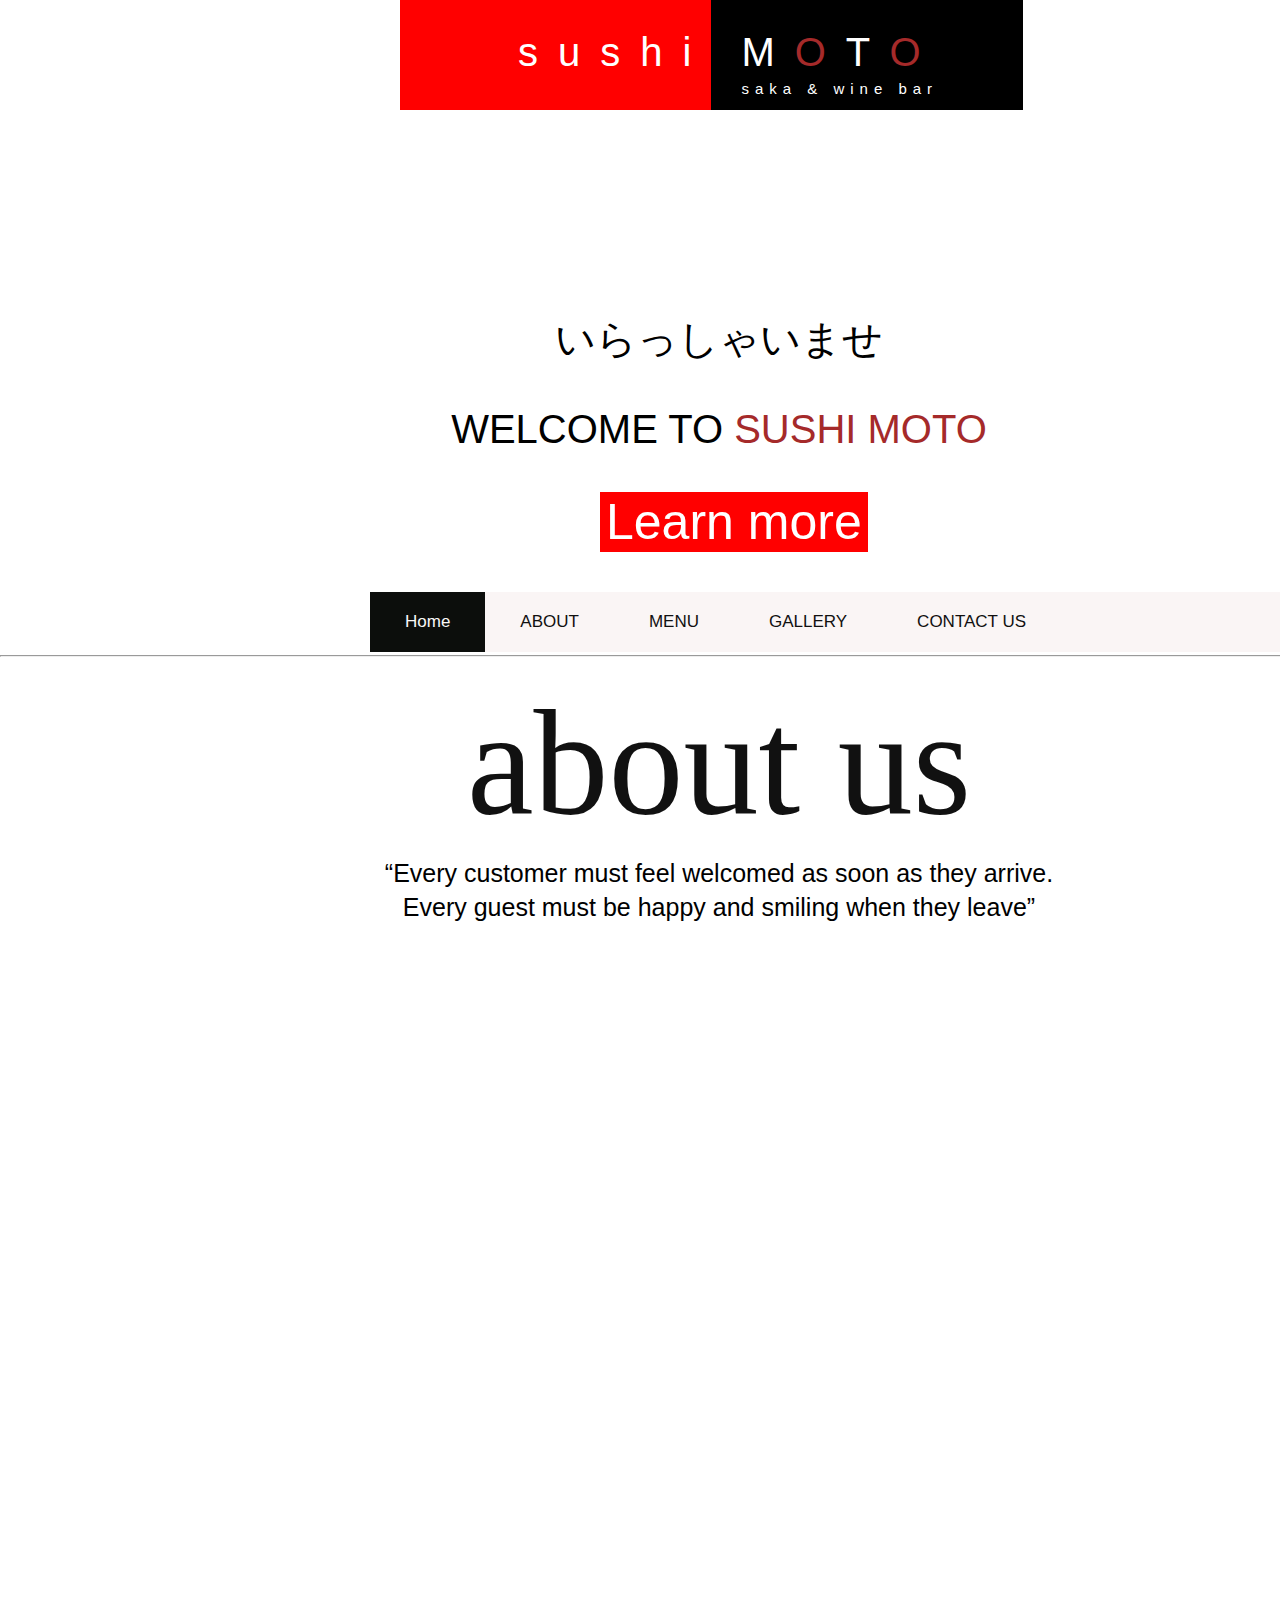
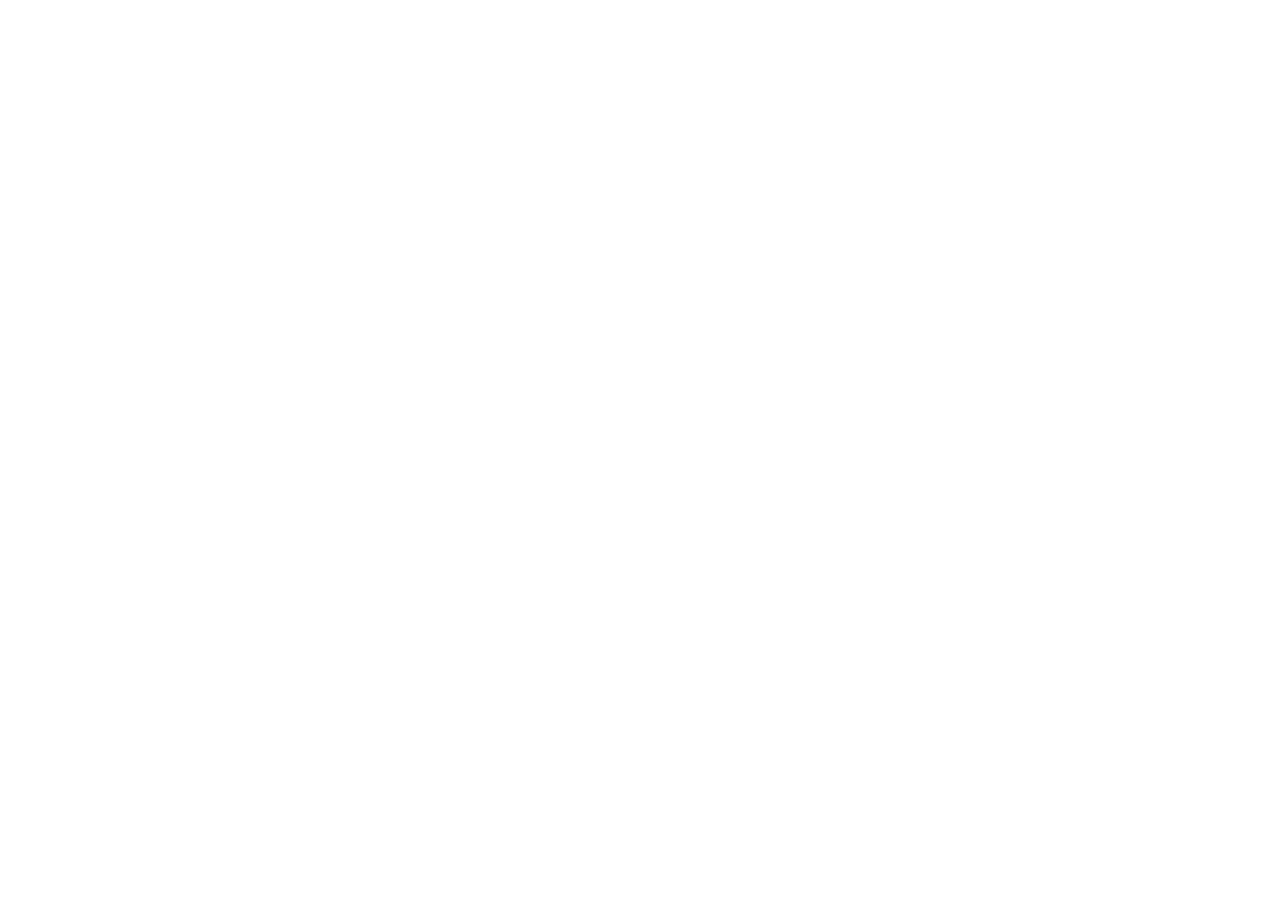
==== index.html @ 44d614f4 "Add files via upload" ====
<!DOCTYPE html>
<html>
<head>
    <meta charset="utf-8" />
    <meta http-equiv="X-UA-Compatible" content="IE=edge">
    <title>home</title>
    <meta name="viewport" content="width=device-width, initial-scale=1">
    <link rel="stylesheet" type="text/css" media="screen" href="css/index.css" />
    
</head>
<body class="body-sation">
    <div class="page-sation page-margin">
        <!--title sation --> 
        <div id= "title-sation">  
            <div class="grid-container">
                <div class="grid-item item1 red-color">
                    <p class="big-title"  >sushi</p>
                </div>
                <div class="grid-item item2 black-color">
                    <p class="big-title word-margin-left">M<span>O</span>T<span>O</span></p>

                </div>
                <div class="red-color item3"></div>  
                <div class="grid-item item2 black-color">
                    <p class="small-title word-margin-left">saka & wine bar</p>
                </div>
                

            </div>
            <div>
                <p class="sketch-word">lrasshaimase!</p>
                <p class="jp-word">いらっしゃいませ</p>
                <p class="jp-word">WELCOME TO <span>SUSHI MOTO</span></p>
                <button type="button" id="title-btn">Learn more</button>
            </div>
            
        <!--title sation end-->
        <!--nav bar sation-->
            <div class="background-white">
                <div class="navbar-collapse-center">
                    <ul class="navbar-center nav-home navbar-title" id="home-navbar-position" >
                        <li><a class="active" href="home.html"class="nav-home">Home</a></li>
                        <li><a href="about.html">ABOUT</a></li>
                        <li><a href="menu.html">MENU</a></li>
                        <li><a href="gallery.html">GALLERY</a></li>
                        <li><a href="contact.html">CONTACT US</a></li>
                    </ul>
                    <hr>
                </div>
            <!--nav bar end-->
            <!--about setion-->
                <div>
                    <p class=" sketch-word " id="about-us-word">about us</p>
                    <p class="about-us-sation-smallword"id="about-us-word-margin-bottom">“Every customer must feel welcomed as soon as they arrive.</p>

                    <p class="about-us-sation-smallword" >Every guest must be happy and smiling when they leave”</p>
                </div>
            <!--about setion end-->
            </div>
        </div>

            <!--RESERVATION-->
            <!--RESERVATION end-->
            <!--team-->
            <!--team-->
            <!-- people tell about us-->
            <!--people tell about us end-->
            <!-- chefrecommends-->
            <!-- chef recommends end-->
            <!--  signature dishes-->
            <!-- signature dishes end-->
            <!-- floor -->
            <!-- floor end-->   
    </div>
    
</body>
</html>
---- css/index.css ----
.body-sation
{
    font-family: Arial, Helvetica, sans-serif;
    font-size: 14px;
    background-color:white;
    margin: 0px;
    padding: 0px;
    
}

.page-margin
{
    margin-left: auto;
    margin-right: auto;
}
.page-sation
{
    width:1438px;
    height: 2500px;
    

}
/* home page start */
.grid-container
{
  display: grid;
  grid-template-columns: 30% 30% ;
  grid-template-rows: 80px 30px;
  padding-left: 0px;
  margin-left: 400px;
  text-align: center;



}
.grid-item {
    background-color: rgba(255, 255, 255, 0.8);
    font-size: 40px;
    text-align: center;
}
.item1
{
    text-align: right;
    
}
.big-title
{
    letter-spacing: 20px;
    margin-top: 30px;
}
span
{
    color: brown;
}
.item2
{
    text-align: left;
}

.word-margin-left
{
    margin-left: 30px;
}
.small-title
{
    font-size: 15px;
    margin-top: 0px;
    letter-spacing: 6px;
}

.red-color
{
    background-color: red;
    color: white;
}
.black-color
{
    background-color: black;
    color: white;
}
#title-sation
{
    background-image:url(../src/Sushi.jpg);
    background-size:cover;
    background-repeat:no-repeat;
    background-attachment: fixed;
    background-position: center top;
    height: 1200px;
    
}
.sketch-word
{
    font-family: brush script MT ;
    font-size: 150px;
    color: white;
    text-align: center;
    margin-bottom: 10px;
    margin-top: 20px;
}
.jp-word
{
    text-align: center;
    font-size: 40px;
    margin-top: 10px;
}
#title-btn
{
    font-size: 50px;
    margin-left: 600px;
    background-color:red;
    color: white;
    border: red;
    margin-bottom: 40px;
    
}
#title-btn:hover
{
    background-color: white;
    color: black;
}
.background-white
{
    background-color: white;
}
.navbar-title {
    list-style-type: none;
    margin: 0;
    padding: 0;
    overflow: hidden;
    background-color: rgb(250, 245, 245);
    top: 0;
    font-size: 17px;
    position: sticky;
    width: 100%;   
}
.nav-home
{
    margin-left: 370px;
}

li {
    float: left;
}

li a {
    display: block;
    color: rgb(17, 16, 16);
    text-align: center;
    padding: 20px 35px;
    text-decoration: none;
    
}

li a:hover:not(.active) {
    background-color: #111;
    color: aliceblue;
}

.active {
    background-color: rgb(12, 14, 12);
    color: rgb(250, 248, 248);
}
.navbar-center {
    display: inline-block;
    float: none;
    text-align: center;
    
  }
  .clear{
      clear: both;
  }
  hr{
      margin-top: 0;
  }
  #about-us-word
  {
      color: #111;
  }
  .about-us-sation-smallword
  {
      text-align: center;
      font-size: 25px;
      margin-top: 5px;
  }
  #about-us-word-margin-bottom
  {
      margin-bottom: 0px;
  }
  /* home page end */
  /* about page start */
  .about-us-title
  {
    background-image:url(../src/room.jpeg);
    background-size:cover;
    background-repeat:no-repeat;
    background-position: center top;
    background-attachment: fixed;
    height: 400px;
    margin-top: 0;
    padding-top: 100px;
  }
  #about-us-smallword
  {
      color: aliceblue;
      margin-top: 0px;
  }
  #about-titleword
  {
      margin-bottom:0;
      margin-top: 0px; 
  }
  
  .grid
  {
    display: grid;
    grid-gap: 0px;
   
    padding: 5px;
    grid-template-columns: 20% 30% ; 
  }
  .about-grid-item {
    background-color: rgba(255, 255, 255, 0.8);
    text-align: left;
    padding-left: 250px;
  }
  .about-item1 {
    grid-column: 1 / span 2;
    grid-row: 1;
  }
  .about-item2 {
    grid-column: 3;
    grid-row: 1 / span 2;

  }
  .about-item3 {
    grid-column: 1 / span 2;
    grid-row: 2;
    font-size: 20px;
  }
  .about-sushiword
  {
      font-family: brush script MT;
      font-size: 50px;
  }
  #about-sushi-pic
  {
      width: 550px;
      padding-left: 50px;
      padding-top: 30px;
  }
  .cooker-pic
  {
    margin-left: 300px;
    margin-top: 40px;
    border-radius: 50%;
    border:5px solid #fff;
    width: 800px;
  }
  #about-meetword
  {
      text-align: center;
  }
  .about-meet-smallword
  {
      font-size: 15px;
      text-align: center;
  }
  #about-meet-smallword-2
  {
    font-size: 15px;
    text-align: center;
    color: gray;
  }
  #about-sushi3-pic
  {
      width: 500px;
      margin-left: 500px;
      margin-top: 20px;
  }
  .about-best-dishes-sation
  {
    background-image:url(../src/cook.jpeg);
    background-size:cover;
    background-repeat:no-repeat;
    background-position: center top;
    background-attachment: fixed;
    height: 600px;
    margin-top: 0;
    padding-top: 100px;
  }
  #about-best-sation-title
  {
    text-align: center;
    margin-top: 0px;
    color: white;
    font-size: 60px;
  }
  .best-grid
  {
    display: grid;
    grid-template-columns: auto auto auto auto ;
    grid-gap: 10px;
    
    padding: 10px;
  }
  .best-grid >div
  {
  
  text-align: center;
  padding: 20px 0;
  font-size: 30px;
  }
  .best-item5
  {
    grid-column: 1 / span 4;
    grid-row: 2;
  }
  .about-gallery-pic
  {
      width: 350px;
      
  }
  .about-gallery-pic-1
  {
      width: 300px;
      height: 240px;
      
  }
  .gallert-smallword
  {
      color: white;
  }
  #gallery-btu
  {
    font-size: 30px;
    margin-left: 70px;
    background-color:red;
    color: white;
    border: red;
  }
  #gallery-btu:hover
{
    background-color: white;
    color: black;
}
#about-tips-title
{
    text-align: center;
    font-size: 60px;
    margin-bottom: 20px;
    margin-top: 10px;
}
.tips-small-word
{
    text-align: center;
    margin-top: 0px;
}
.about-tips-sation
{
    background-image: url(../src/sushi7.jpg);
    background-size:cover;
    background-repeat:no-repeat;
    background-position: center top;
    background-attachment: fixed;
    height: 200px;
    margin-top: 0;
    padding-top: 30px;
    
}
.footer
{
    background-image: url(../src/bar.jpg);
    background-size:cover;
    background-repeat:no-repeat;
    background-attachment: fixed;
    background-position: center top;
    height: 300px;
}
.footer-grid
{
  display: grid;
  grid-template-columns: 20% 20% ;
  grid-template-rows: 45px 40px;
  padding-left: 0px;
  text-align: center;
  margin-top: 0px;
  margin-left: 600px;
  padding-top: 20px;
}
.footer-item
{
    background-color: rgba(255, 255, 255, 0.8);
    font-size: 15px;
    text-align: center;
}
.footer-item1
{
    text-align: right;
    
}
.footer-title
{
    letter-spacing: 10px;
    margin-top: 30px;
}
.footer-item2
{
    text-align: left;
}

.footer-word-margin-left
{
    margin-left: 10px;
}
.footer-small-title
{
    font-size: 12px;
    margin-top: 3px;
    margin-left: 10px;
   
}
.footer-red-color
{
    background-color: red;
    color: white;
}
.footer-black-color
{
    background-color: black;
    color: white;
}
.footer-link
{
    text-decoration: none;
    margin-left: 230px;
    color: white;
   
}
.footer-link:hover{
    text-decoration:underline;
}
.footer-bar{
    float: left;
}
.footer-contact
{
    color: #fff;
    text-align: center;
    margin-right: 200px;
}
.footer-location
{
    margin-top: 0px;
}
.footer-add
{
    margin-bottom: 0px;
}
i
{
    margin-left: 320px;
}
i:hover{
    width: 20px;
	height: 20px;
	line-height: 20px;
	background-color: #fff;
	border-radius: 20px;	
}
.policy-sation
{
    background-color: black;
    height: 40px;
    

}
.copy
{
    margin: 0;
    color: white;
    margin-left: 100px;
    
}
.copy-left
{
    float: left;

}
.policy
{
   
    color: red;
    margin-top: 0px;
    text-align: right;
    margin-right: 100px;
}
  /* about page end */
  /* menu page start */
  
  /* menu page end */
  /* gallery page start */
  /* gallery page end */
  /* contact page start */
  /* contact page end */
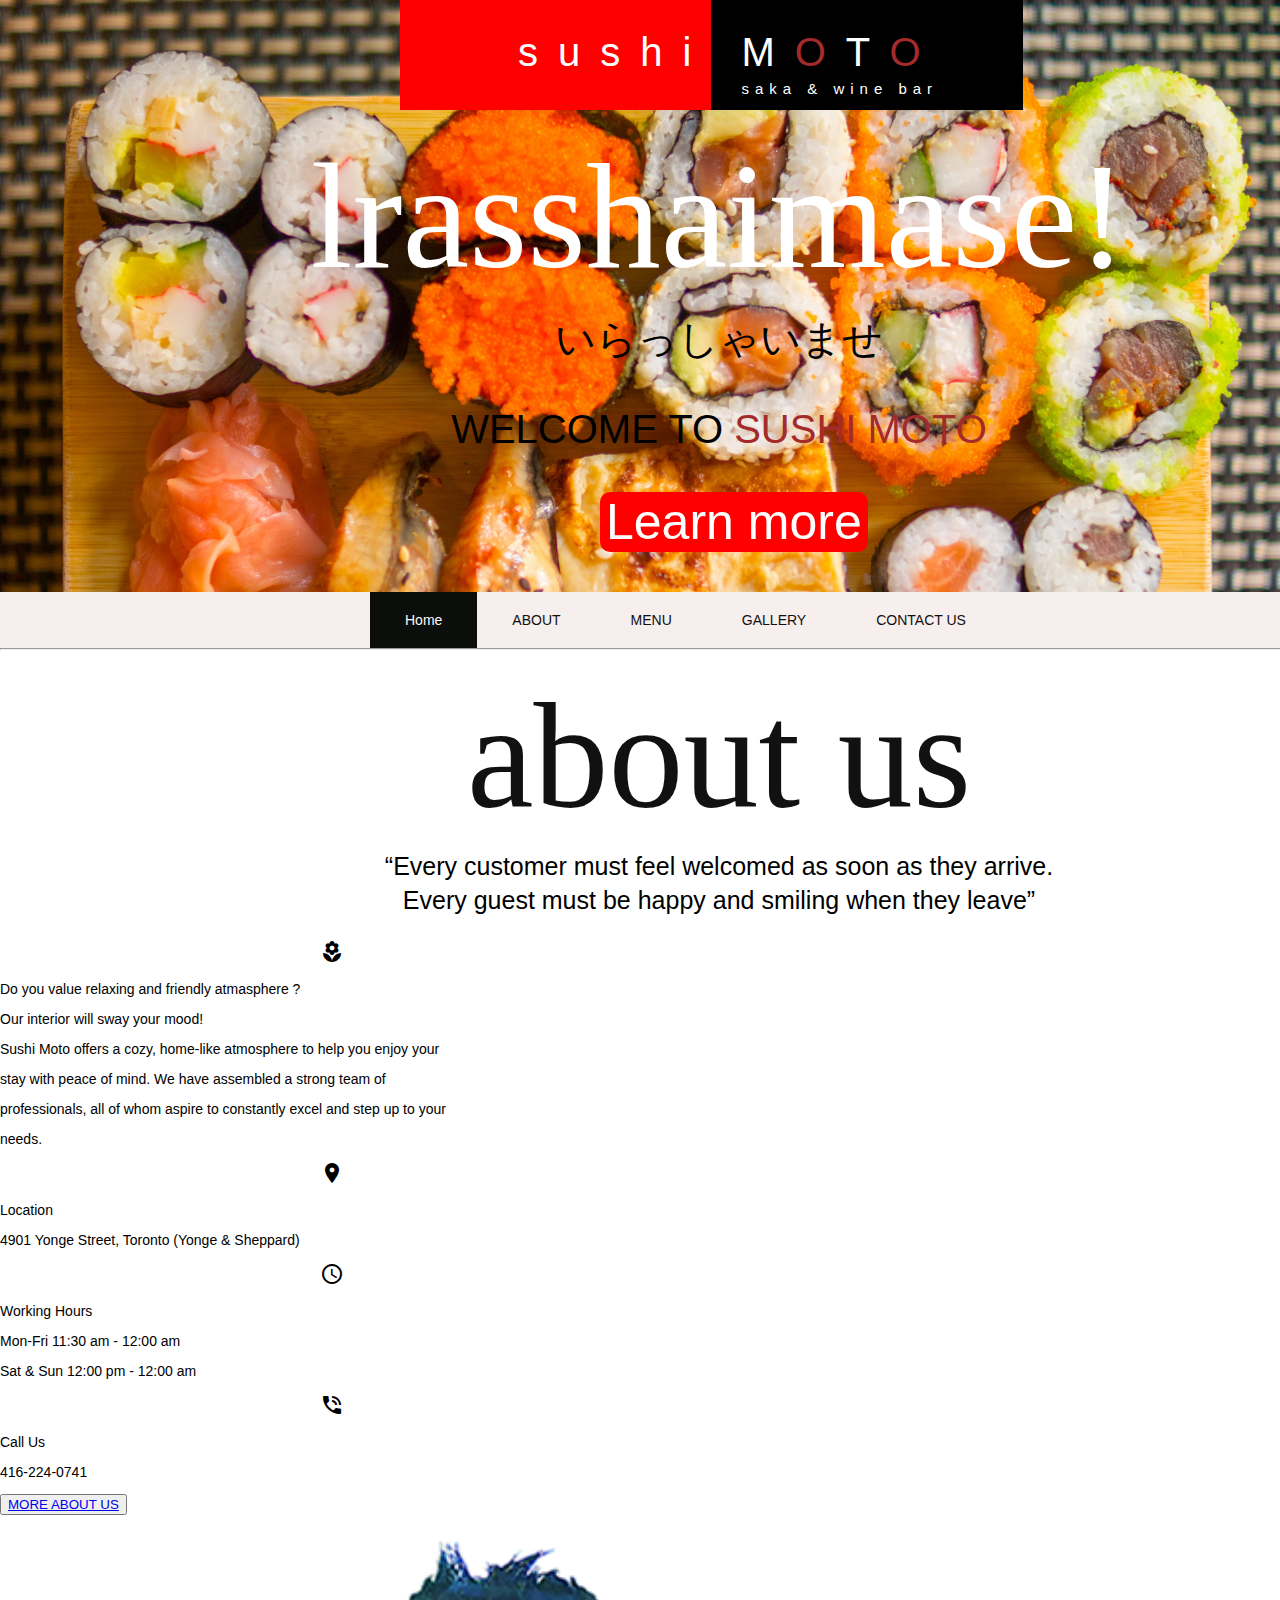
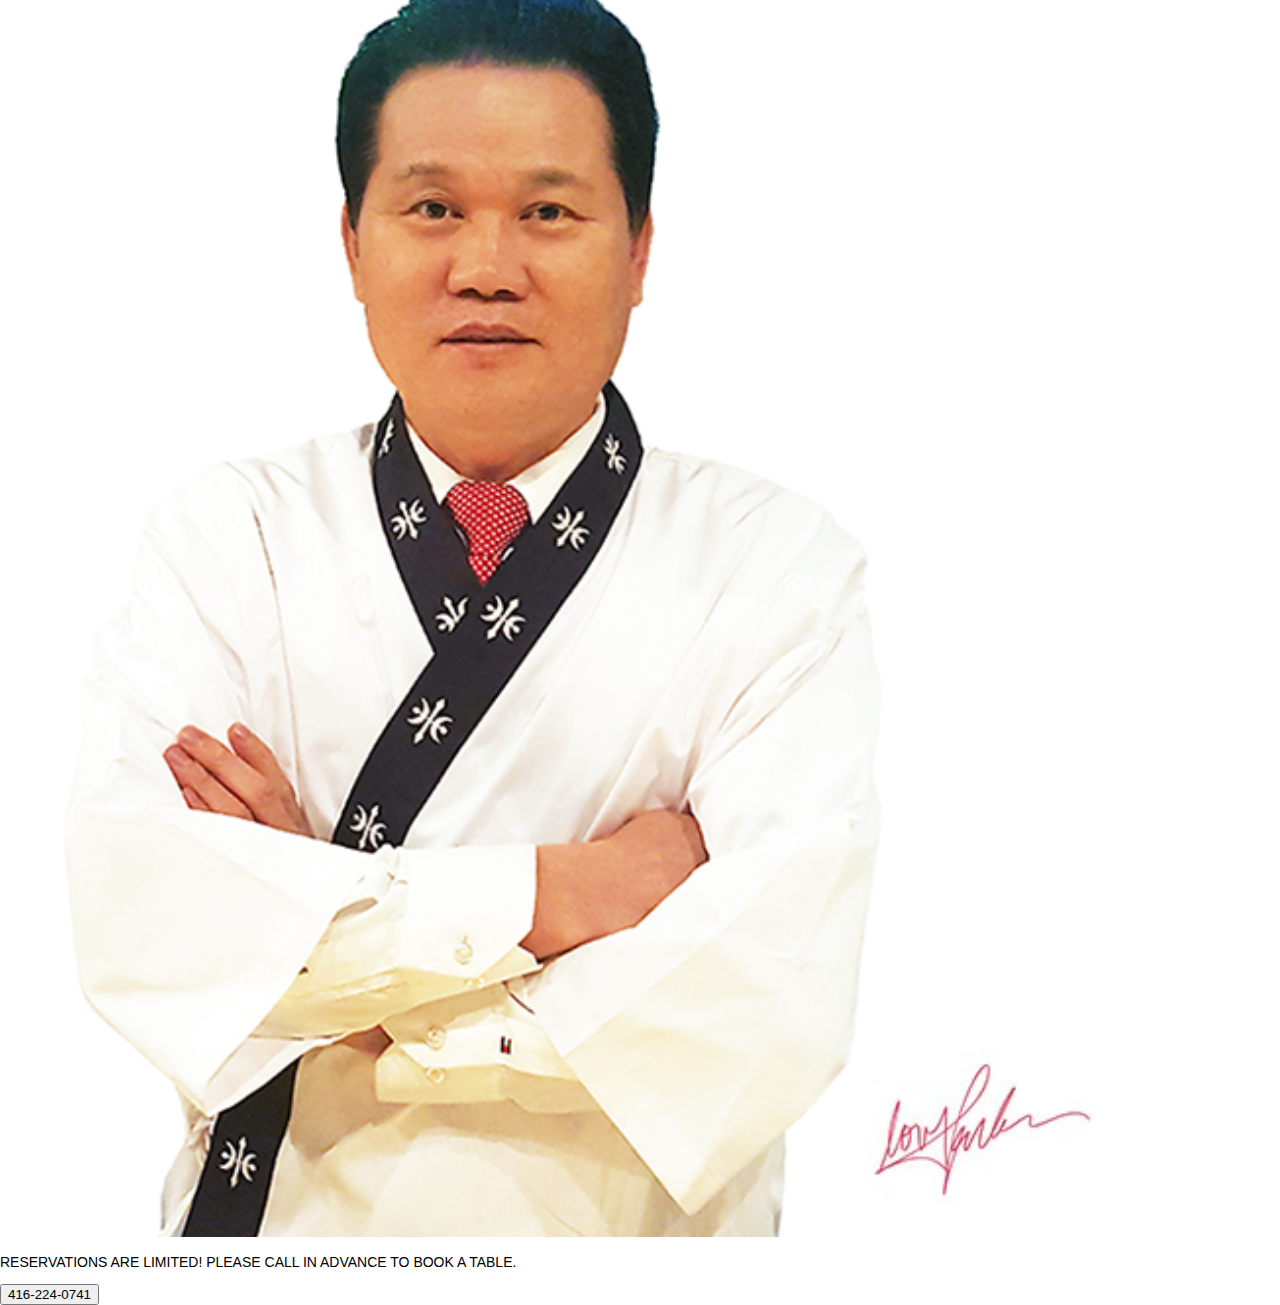
==== commit 457081fc: "Add files via upload" ====
--- a/index.html
+++ b/index.html
@@ -6,6 +6,7 @@
     <title>home</title>
     <meta name="viewport" content="width=device-width, initial-scale=1">
     <link rel="stylesheet" type="text/css" media="screen" href="css/index.css" />
+    <link rel="stylesheet" href="https://fonts.googleapis.com/icon?family=Material+Icons">
     
 </head>
 <body class="body-sation">
@@ -37,25 +38,54 @@
         <!--title sation end-->
         <!--nav bar sation-->
             <div class="background-white">
-                <div class="navbar-collapse-center">
-                    <ul class="navbar-center nav-home navbar-title" id="home-navbar-position" >
-                        <li><a class="active" href="home.html"class="nav-home">Home</a></li>
+                
+                    <ul class="home-navbar" >
+                        <li><a class="active" href="home.html">Home</a></li>
                         <li><a href="about.html">ABOUT</a></li>
                         <li><a href="menu.html">MENU</a></li>
                         <li><a href="gallery.html">GALLERY</a></li>
                         <li><a href="contact.html">CONTACT US</a></li>
                     </ul>
                     <hr>
-                </div>
+                
             <!--nav bar end-->
             <!--about setion-->
-                <div>
+                <div class="home-about-us-sation">
                     <p class=" sketch-word " id="about-us-word">about us</p>
                     <p class="about-us-sation-smallword"id="about-us-word-margin-bottom">“Every customer must feel welcomed as soon as they arrive.</p>
 
                     <p class="about-us-sation-smallword" >Every guest must be happy and smiling when they leave”</p>
                 </div>
-            <!--about setion end-->
+                <div class="home-openside">
+                        <i class="material-icons">
+                                local_florist
+                        </i>
+                        <p id="home-question-word">Do you value relaxing and friendly atmasphere ?</p>
+                        <p class="home-mid-word gray-word" >Our interior will sway your mood!</p>
+                        <p class="home-small-word">Sushi Moto offers a cozy, home-like atmosphere to help you enjoy your </p>
+                        <p class="home-small-word">stay with peace of mind. We have assembled a strong team of </p>
+                        <p class="home-small-word">professionals, all of whom aspire to constantly excel and step up to your </p>
+                        <p class="home-small-word">needs.</p>
+                        <i class="material-icons">place</i>
+                        <p class="home-mid-word">Location</p>
+                        <p class="home-small-word gray-word">4901 Yonge Street, Toronto (Yonge & Sheppard)</p>
+                        <i class="material-icons">access_time </i>
+                        <p class="home-mid-word">Working Hours</p>
+                        <p class="home-small-word gray-word">Mon-Fri  11:30 am - 12:00 am</p>
+                        <p class="home-small-word gray-word">Sat & Sun 12:00 pm - 12:00 am</p>
+                        <i class="material-icons">phone_in_talk</i>
+                        <p class="home-mid-word">Call Us</p>
+                        <p class="home-small-word gray-word ">416-224-0741</p>
+                        <button type="button" id="home-btn-2"><a href="about.html" id="home-link">MORE ABOUT US</a></button>            
+                </div>
+                <img src="src/chif.png" alt="img" id="home-chif-pic"> 
+            </div>
+            <!--about setion end--> 
+            <div class="home-red-background">
+                <div class="red-background-word">
+                    <p  id="home-red-word" >RESERVATIONS ARE LIMITED! PLEASE CALL IN ADVANCE TO BOOK A TABLE.</p>
+                    <button type="button" id="home-btn-3">416-224-0741</button>
+                </div>
             </div>
         </div>
 
--- a/css/index.css
+++ b/css/index.css
@@ -17,8 +17,11 @@
 {
     width:1438px;
     height: 2500px;
-    
-
+}
+.contact-page-sation
+{
+    width: 1438;
+    height: 2000px;
 }
 /* home page start */
 .grid-container
@@ -29,9 +32,6 @@
   padding-left: 0px;
   margin-left: 400px;
   text-align: center;
-
-
-
 }
 .grid-item {
     background-color: rgba(255, 255, 255, 0.8);
@@ -111,16 +111,29 @@
     color: white;
     border: red;
     margin-bottom: 40px;
+    border-radius: 10px;
     
 }
 #title-btn:hover
 {
     background-color: white;
     color: black;
+   
 }
 .background-white
 {
     background-color: white;
+}
+.home-navbar
+{
+    list-style-type: none;
+    padding-left: 370px;
+    overflow: hidden;
+    background-color: rgb(247, 238, 238);
+    position: -webkit-sticky; /* Safari */
+    position:sticky;
+    top: 0;
+    margin: 0; 
 }
 .navbar-title {
     list-style-type: none;
@@ -130,8 +143,9 @@
     background-color: rgb(250, 245, 245);
     top: 0;
     font-size: 17px;
-    position: sticky;
-    width: 100%;   
+    position: fixed;
+    width: 100%; 
+     
 }
 .nav-home
 {
@@ -300,7 +314,6 @@
     display: grid;
     grid-template-columns: auto auto auto auto ;
     grid-gap: 10px;
-    
     padding: 10px;
   }
   .best-grid >div
@@ -337,6 +350,7 @@
     background-color:red;
     color: white;
     border: red;
+   
   }
   #gallery-btu:hover
 {
@@ -496,10 +510,229 @@
 }
   /* about page end */
   /* menu page start */
-  
+  .menu-sation
+{
+    background-image: url(../src/jp.jpg);
+    background-size:cover;
+    background-repeat:no-repeat;
+    background-attachment: fixed;
+    background-position: center top;
+    height: 500px;
+}
+.menu-title
+{
+    font-family: brush script MT;
+    font-size: 60px;
+    color: rgb(10, 9, 9);
+    text-align: center;
+}
+.menu-grid-1 {
+    display: grid;
+    grid-template-columns: auto auto auto auto ;
+    grid-gap: 10px;
+
+    padding: 10px;
+    margin-right: 150px;
+    margin-left: 150px;
+  }
+  .menu-grid-1> div {
+    background-color: rgba(255, 255, 255, 0.8);
+    text-align:center;
+    padding: 5px 0;
+    font-size: 30px;
+  }
+  .menu-item1 {
+    grid-row: 1 / span 2;
+  }
+  .menu-item3 {
+    grid-column: 3/4;
+    grid-row: 1 / span 2;
+  }
+  .menu-item7 {
+   
+    grid-row: 3 /5;
+  }
+  .menu-item9{
+      grid-column: 3/4;
+      grid-row: 3 / 5;
+  }
+  .menu-item13{
+    grid-row: 5/7;
+  }
+  .menu-item15{
+    grid-column: 3/4;
+    grid-row: 5 /7;
+}
+.sushi-circular-pic
+{
+    width: 200px;
+    height: 120px;
+    border-radius:50%;
+    padding-bottom: 20px;
+    text-align: center;
+}
+.menu-big-word
+{
+    margin-top: 10px;
+    font-size: 20px;
+    text-align: left;
+}
+.menu-small-word
+{
+    font-size: 13px;
+    color: gray;
+    text-align: left;
+}
+.menu-price-number
+{
+    font-size: 20px;
+    color: red;
+    text-align: left;
+    font-weight:bold;
+}
+.menu-footer-word
+{
+    text-align: center;
+    font-size: 12px;
+    color: gray;
+    
+}
+.footer-word-setion
+{
+    margin-top: 80px;
+    margin-bottom: 50px;
+}
+#menu-btn-sation
+{
+    width: 350px;
+    height: 40px;
+    text-align: center;
+    margin-left:600px;
+    margin-top: 10px;
+    color:white;
+    background-color: red;
+    border-radius: 10px;  
+}
+#menu-btn-sation:hover{
+    background: #fff;
+    color: black;
+}
+
   /* menu page end */
   /* gallery page start */
+  .gallery-sation
+{
+    background-image: url(../src/uni.jpg);
+    background-size:cover;
+    background-repeat:no-repeat;
+    background-attachment: fixed;
+    background-position: center top;
+    height: 500px;
+}
+.gallery-pictur-sation
+{
+    margin-top: 100px;
+    margin-right: 100px;
+    margin-left: 100px;
+    margin-bottom: 10px;
+    background-image: url(../src/background.jpg)no-repeat;
+    background-size:cover;
+    background-size: 500px;
+    background-position: center top;
+}
+.gallery-grid-sation {
+    display: grid;
+    grid-template-columns: auto auto auto;
+    padding: 10px;
+    grid-gap: 10px;
+  }
+  .gallery-grid-sation >div
+  {
+
+  text-align: center;
+  padding: 20px 0;
+  font-size: 30px;
+  }
+  .gallery-item {
+    background-color: rgba(255, 255, 255, 0.1);
+   
+    font-size: 30px;
+    text-align: center;
+  }
+  .gallery-pic
+  {
+      width: 300px; 
+      height: 200px;
+  }
+  .gallery-footer-sation
+  {
+      margin-top: 10px;
+
+  }
+  
+  
   /* gallery page end */
   /* contact page start */
+.contactus-sation
+{
+    background-image: url(../src/sushiroom.jpg);
+    background-size:cover;
+    background-repeat:no-repeat;
+    background-attachment: fixed;
+    background-position: center top;
+    height: 600px;
+}
+#contact-bigword
+{
+    padding-top: 140px;
+}
+#contact-us-smallword
+{
+    font-size: 30px;
+    color: white;
+    text-align: center;
+}
+#contact-add-sation-bigword
+{
+    font-family: brush script MT ;
+    font-size: 50px;
+    color: black;
+    margin-left: 300px;
+    margin-top: 40px;
+    margin-bottom: 10px;
+}
+.contact-add-sation
+{
+    float: left;
+}
+.contact-add-smallword
+{
+    font-size: 20px;
+    text-align: center;
+    margin-left: 150px;
+    margin-top: 20px;
+    color: gray;
+}
+.contact-number
+{
+    text-align: center;
+    color: rgba(0.5, 0.5, 0.5,0.06);
+    font-size: 90px;
+    margin-left: 150px;
+    margin-top: 0px;
+    margin-bottom: 0px;
+}
+#contact-add-pic
+{
+    width: 600px;
+    margin-left: 230px;
+    margin-top: 100px;
+}
+#map {
+    height: 18%;
+    width: 100%;
+    margin-top: 40px;
+  }
+
   /* contact page end */
   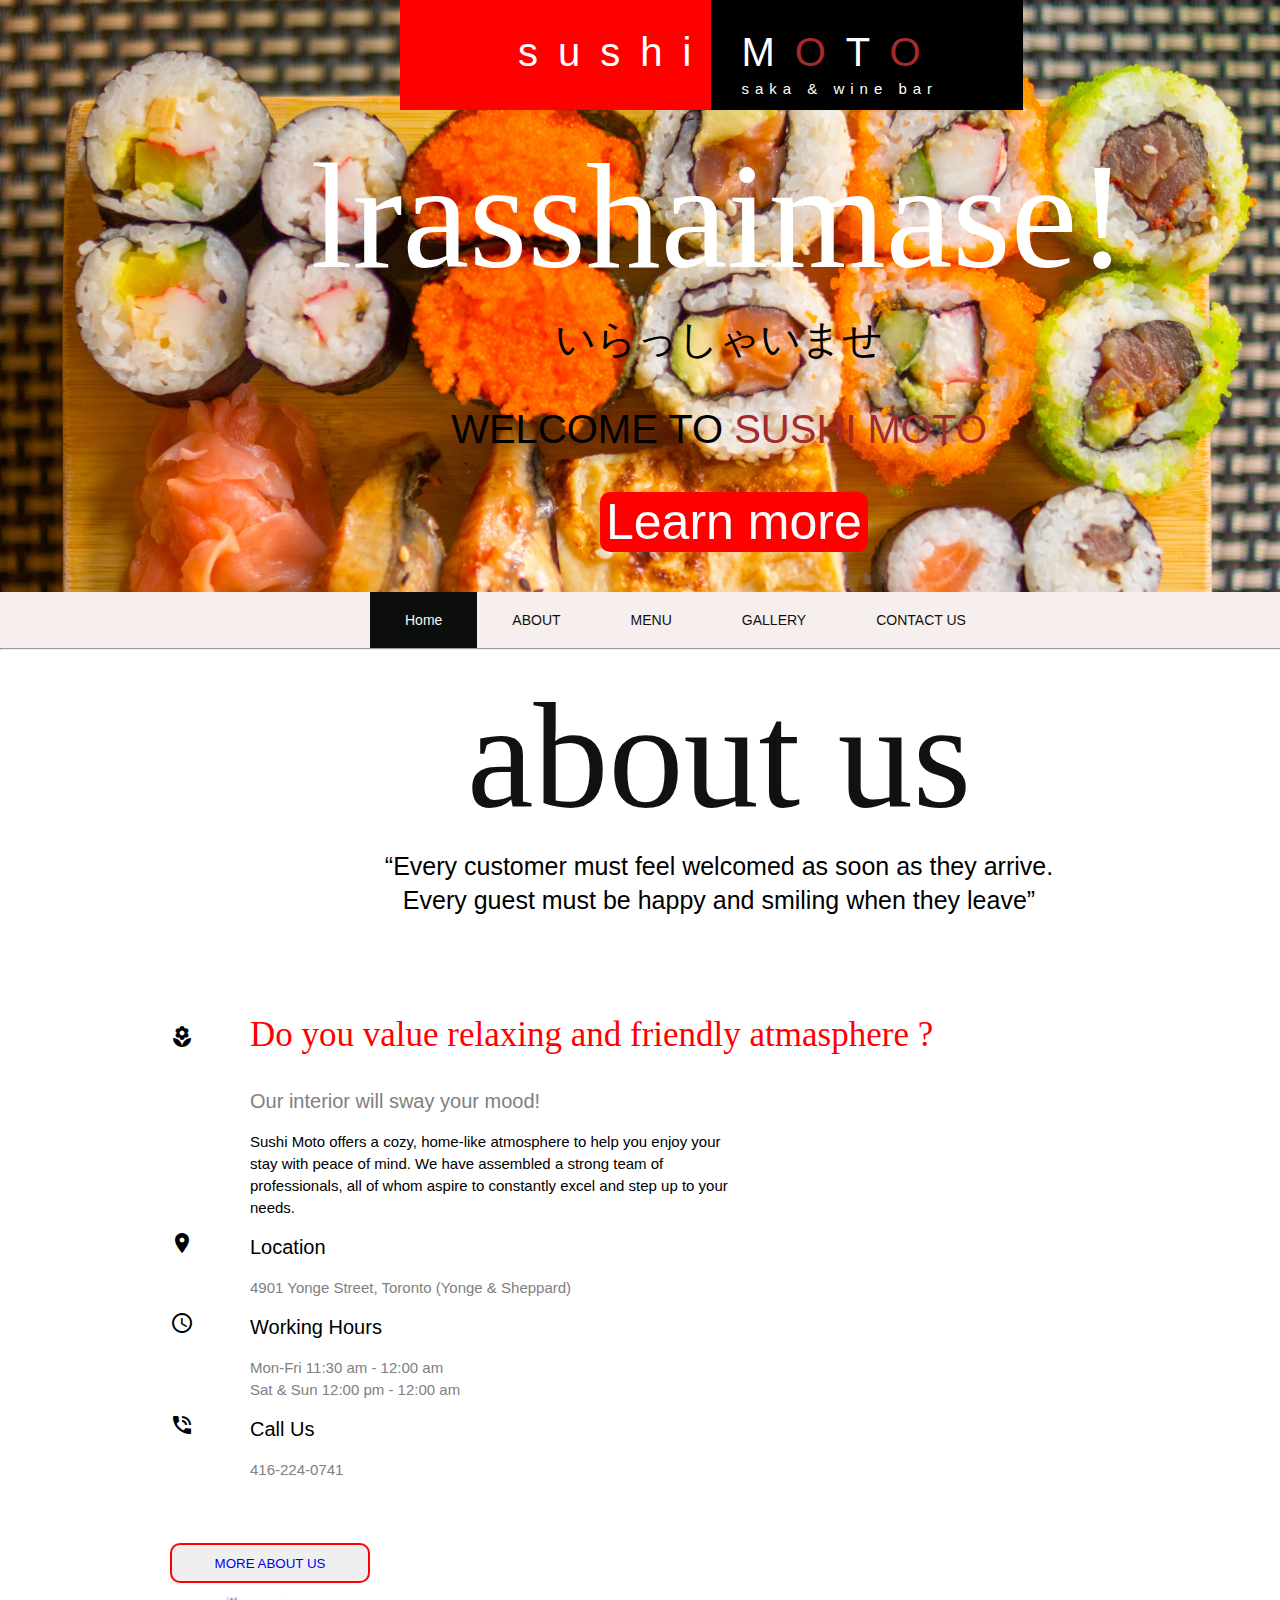
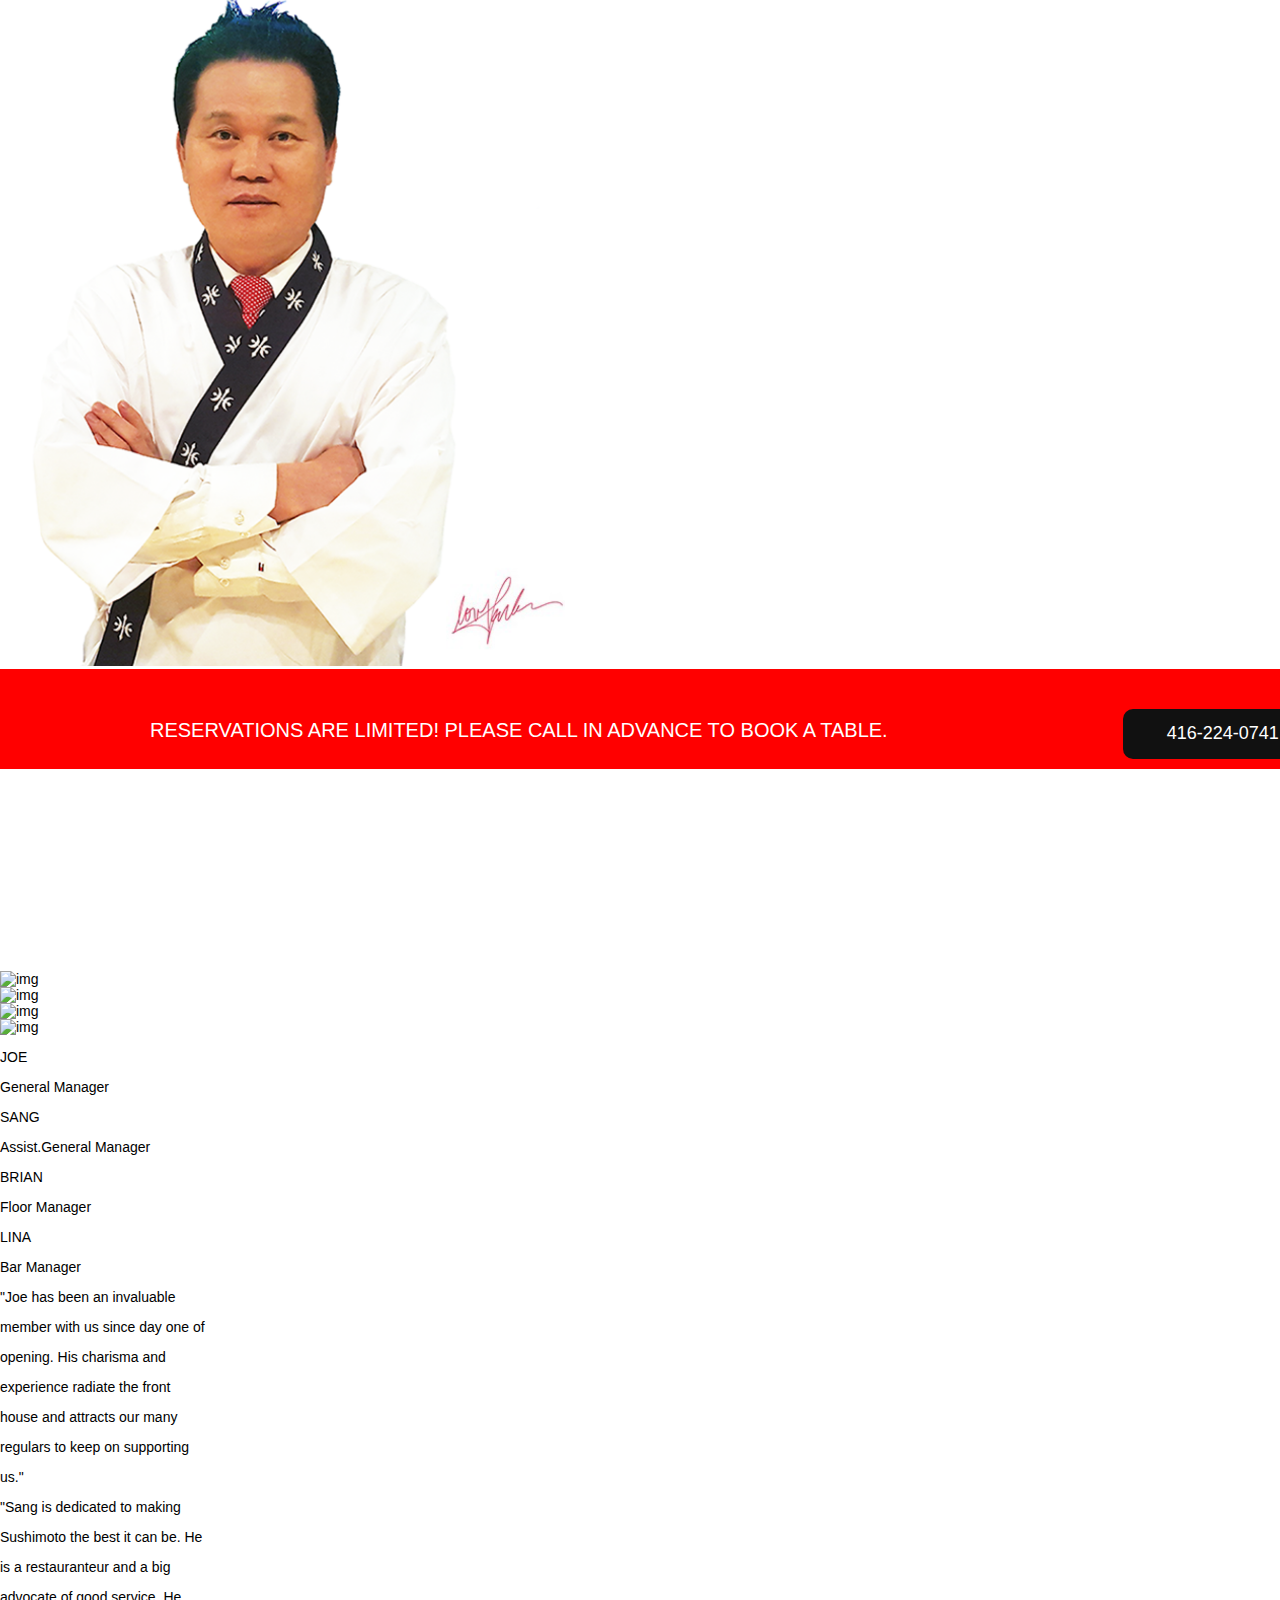
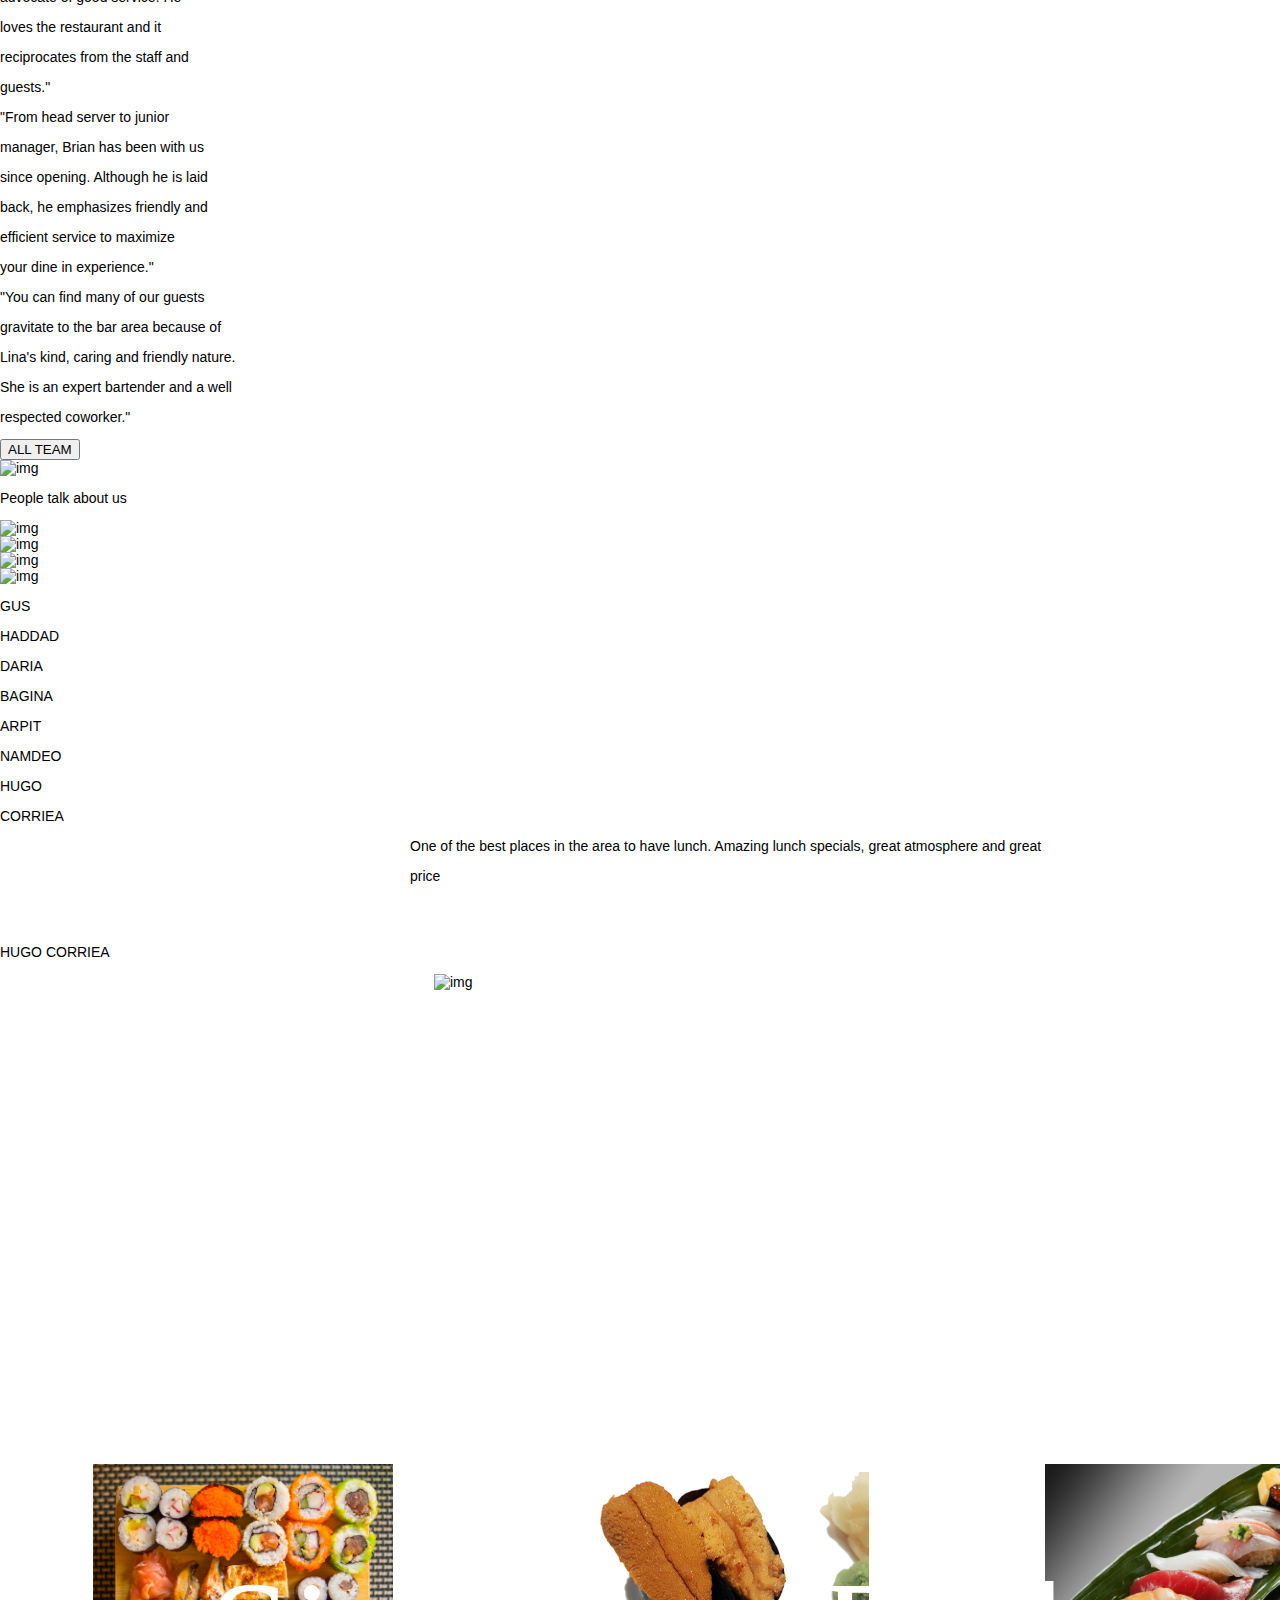
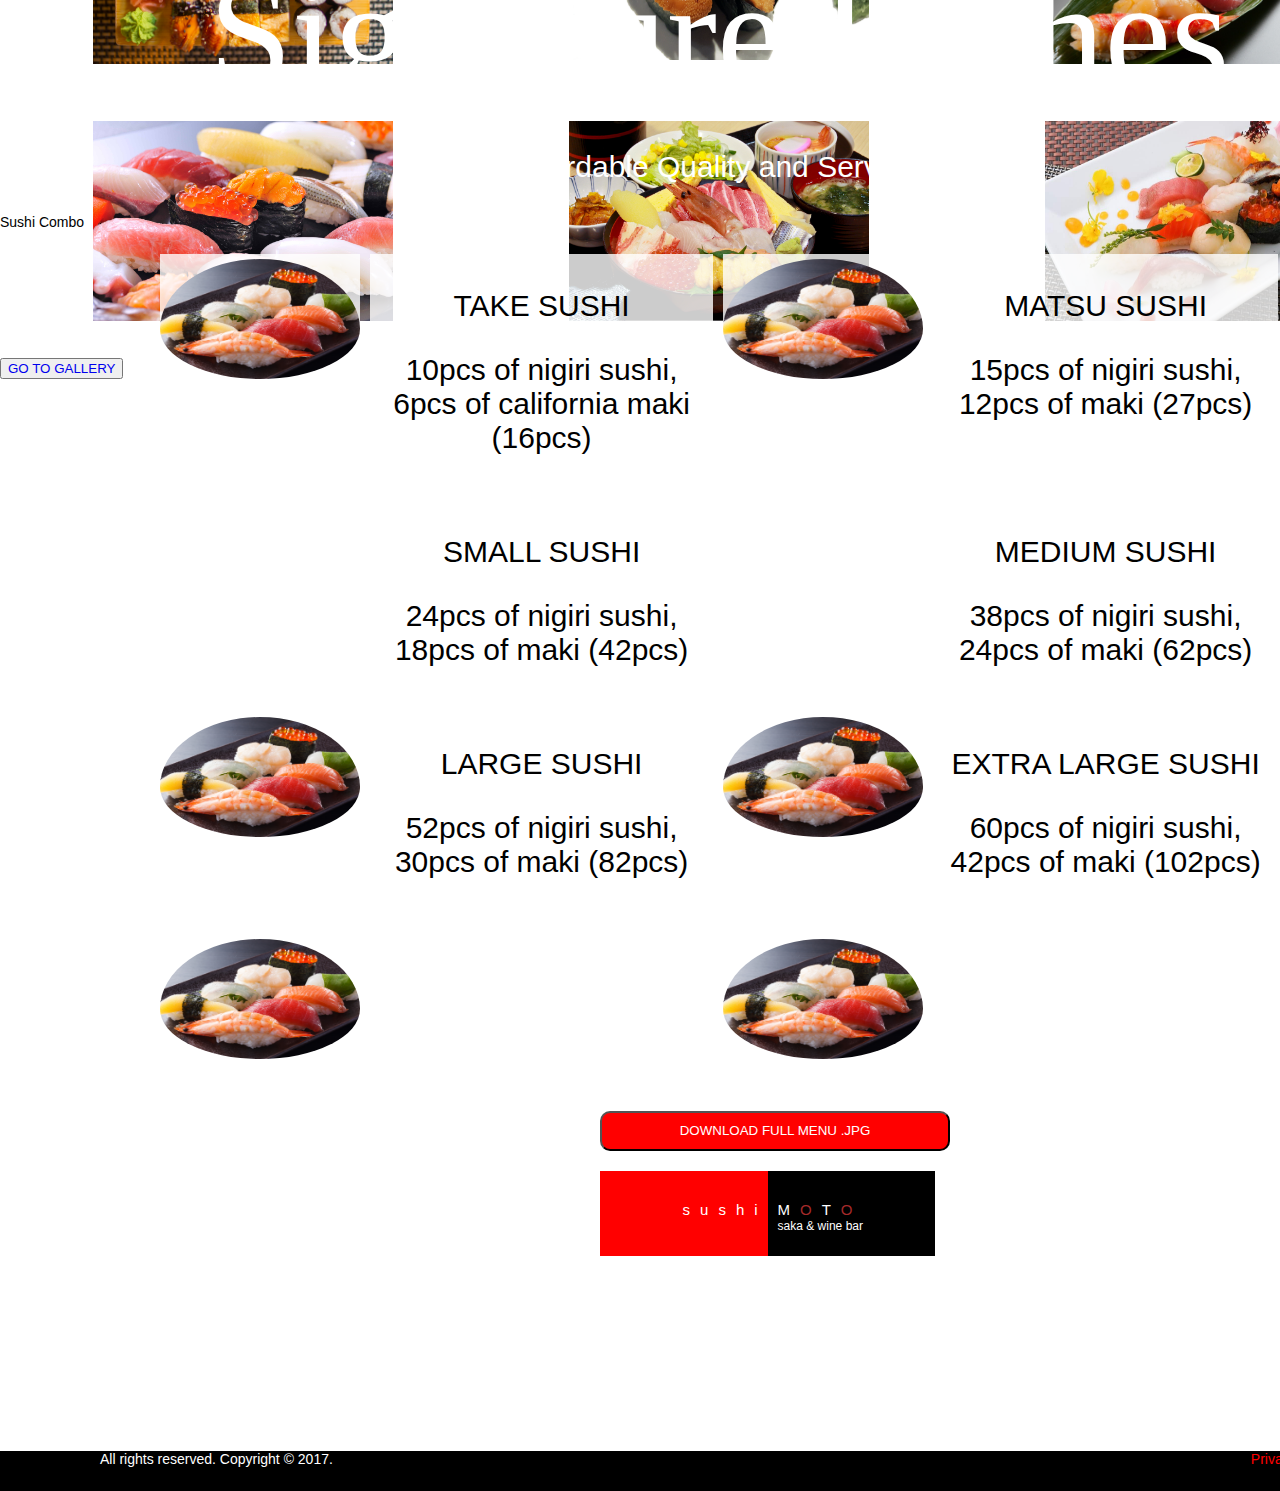
==== commit 5ef65c58: "Add files via upload" ====
--- a/index.html
+++ b/index.html
@@ -81,26 +81,267 @@
                 <img src="src/chif.png" alt="img" id="home-chif-pic"> 
             </div>
             <!--about setion end--> 
+             <!--RESERVATION-->
             <div class="home-red-background">
                 <div class="red-background-word">
                     <p  id="home-red-word" >RESERVATIONS ARE LIMITED! PLEASE CALL IN ADVANCE TO BOOK A TABLE.</p>
                     <button type="button" id="home-btn-3">416-224-0741</button>
                 </div>
             </div>
-        </div>
-
-            <!--RESERVATION-->
+        
             <!--RESERVATION end-->
             <!--team-->
-            <!--team-->
+            <div class="home-team-sation">
+                <p class="sketch-word team-title-word">Management Team</p>
+                <div class="team-grid">
+                        <div class="team-item">
+                            <img src="src/joe.png" alt="img" class="team-manager">
+                        </div>
+                        <div class="team-item">
+                                <img src="src/sang.png" alt="img" class="team-manager">
+                        </div>
+                        <div class="team-item">
+                                <img src="src/brian.png" alt="img" class="team-manager">
+                        </div>  
+                        <div class="team-item">
+                                <img src="src/lian.png" alt="img" class="team-manager">
+                        </div>
+                        <div class="team-item">
+                            <p class="team-big-word">JOE</p>
+                            <P class="team-small-word">General Manager</P>
+                        </div>
+                        <div class="team-item">
+                                <p class="team-big-word">SANG</p>
+                                <P class="team-small-word">Assist.General Manager</P>
+                        </div>  
+                        <div class="team-item">
+                                <p class="team-big-word">BRIAN</p>
+                                <P class="team-small-word">Floor Manager</P>
+                        </div>
+                        <div class="team-item">
+                                <p class="team-big-word">LINA</p>
+                                <P class="team-small-word">Bar Manager</P>
+                        </div>
+                        <div class="team-item">
+                            <p class="team-small-word">"Joe has been an invaluable </p>
+                            <p class="team-small-word">member with us since day one of</p>
+                            <p class="team-small-word">opening. His charisma and</p>
+                            <p class="team-small-word">experience radiate the front</p>
+                            <p class="team-small-word">house and attracts our many</p>
+                            <p class="team-small-word">regulars to keep on supporting</p>
+                            <p class="team-small-word">us."</p>
+                        </div>
+                        <div class="team-item">
+                                <p class="team-small-word">"Sang is dedicated to making</p>
+                                <p class="team-small-word">Sushimoto the best it can be. He</p>
+                                <p class="team-small-word">is a restauranteur and a big</p>
+                                <p class="team-small-word">advocate of good service. He</p>
+                                <p class="team-small-word">loves the restaurant and it</p>
+                                <p class="team-small-word">reciprocates from the staff and</p>
+                                <p class="team-small-word">guests."</p>
+                        </div>
+                        <div class="team-item">
+                                <p class="team-small-word">"From head server to junior</p>
+                                <p class="team-small-word">manager, Brian has been with us</p>
+                                <p class="team-small-word">since opening. Although he is laid</p>
+                                <p class="team-small-word">back, he emphasizes friendly and</p>
+                                <p class="team-small-word">efficient service to maximize</p>
+                                <p class="team-small-word">your dine in experience."</p>
+                        </div>
+                        <div class="team-item">
+                                <p class="team-small-word">"You can find many of our guests</p>
+                                <p class="team-small-word">gravitate to the bar area because of</p>
+                                <p class="team-small-word">Lina's kind, caring and friendly nature.</p>
+                                <p class="team-small-word">She is an expert bartender and a well</p>
+                                <p class="team-small-word">respected coworker."</p>
+                        </div>        
+                </div>
+                <button type="button" id="home-btn-4">ALL TEAM</button> 
+                
+            </div>
+            <!--team end-->
             <!-- people tell about us-->
+            <div>
+                    <img src="src/jp3.png" alt="img" id="paple-sation-pic">
+                    <p id="people-sation-title">People talk about us</p>
+                    <div class="people-grid">
+                        <div class="people-item">
+                                <img src="src/joe.png" alt="img" class="people">
+                        </div>
+                        <div class="people-item">
+                                <img src="src/lian.png" alt="img" class="people">
+                        </div>
+                        <div class="people-item">
+                                <img src="src/brian.png" alt="img" class="people">
+                        </div>
+                        <div class="people-item">
+                                <img src="src/sang.png" alt="img" class="people">
+                        </div>
+                        <div class="people-item">
+                            <p>GUS</p>
+                            <p>HADDAD</p>
+                        </div>
+                        <div class="people-item">
+                            <p>DARIA</p>
+                            <p>BAGINA</p>
+                        </div>
+                        <div class="people-item">
+                            <p>ARPIT</p>
+                            <p>NAMDEO</p>
+                        </div>
+                        <div class="people-item">
+                            <p>HUGO</p>
+                            <p>CORRIEA</p>
+                        </div>
+                        
+                    </div>
+                    <div class="talk-sation">
+                            <i class="material-icons">
+                            arrow_left
+                            </i>
+                    
+                        <div class="talk-sation-word"> 
+                              <p>One of the best places in the area to have lunch. Amazing lunch specials, great atmosphere and great </p> 
+                              <p>price</p>
+                              <br><br>
+                              <p>HUGO CORRIEA</p>
+                        </div>
+                          <i class="material-icons">
+                                arrow_right
+                         </i>
+                        <img src="src/star.png" alt="img" id="people-star-pic"> 
+                    </div>
+
+            </div>
             <!--people tell about us end-->
             <!-- chefrecommends-->
+            <div class="clear"></div>      
+            <div class="gallery-sation">
+                 <p class="sketch-word" id="contact-bigword">Chef Recommends</p>
+                 <p id="contact-us-smallword">Choose a perfect combination of main dish and sake, thanks to our Chef’s specials </p>
+                <div class="gallery-grid-sation">
+                            <div class="gallery-item">
+                                <img src="src/Sushi.jpg" alt="img" class="gallery-pic">
+                            </div>
+                            <div class="gallery-item">
+                                <img src="src/sushi2.png" alt="img" class="gallery-pic" >
+                            </div>
+                            <div class="gallery-item">
+                                <img src="src/sushi3.jpg" alt="img"class="gallery-pic">
+                            </div>  
+                            <div class="gallery-item">
+                                <img src="src/sushi4.jpg" alt="img"class="gallery-pic">
+                            </div>
+                            <div class="gallery-item">
+                                    <img src="src/sushi5.jpg" alt="img"class="gallery-pic">
+                            </div>
+                            <div class="gallery-item">
+                                    <img src="src/sushi6.jpg" alt="img"class="gallery-pic">
+                            </div> 
+                </div>
+                <div>
+                    <button type="button" id="home-btn-5"><a href="gallery.html" id="home-link">GO TO GALLERY</a></button>
+                </div>
+            </div>                
             <!-- chef recommends end-->
             <!--  signature dishes-->
+            <div class="signature-sation-pic">
+                    <p class="sketch-word signature-sation-title"  >Signature Dishes</p>
+                    <p id="contact-us-smallword">Affordable Quality and Service! </p>
+   
+              
+              
+                   <p class="home-sushi-title">Sushi Combo</p>
+                   <div class="menu-grid-1">
+                           <div class="menu-item1">
+                               <img src="src/sushi9.jpg" alt="img" class="sushi-circular-pic">
+                           </div>
+                           <div class="menu-item2">
+                               <p class="home-sushi-big-word">TAKE SUSHI</p>
+                               <p class="home-sushi-small-word">10pcs of nigiri sushi, 6pcs of california maki (16pcs)</p>
+                           </div>
+                           <div class="menu-item3">
+                                   <img src="src/sushi9.jpg" alt="img" class="sushi-circular-pic">
+                           </div>  
+                           <div class="menu-item4">
+                                   <p class="home-sushi-big-word">MATSU SUSHI</p>
+                                   <p class="home-sushi-small-word">15pcs of nigiri sushi, 12pcs of maki (27pcs)</p>
+                           </div>
+                           
+                           <div class="menu-item7">
+                                   <img src="src/sushi9.jpg" alt="img" class="sushi-circular-pic">
+                           </div>
+                           <div class="menu-item8">
+                                   <p class="home-sushi-big-word">SMALL SUSHI</p>
+                                   <p class="home-sushi-small-word">24pcs of nigiri sushi, 18pcs of maki (42pcs)</p>
+                           </div>  
+                           <div class="menu-item9">
+                                   <img src="src/sushi9.jpg" alt="img" class="sushi-circular-pic">
+                           </div>
+                           <div class="menu-item10">
+                                   <p class="home-sushi-big-word">MEDIUM SUSHI</p>
+                                   <p class="home-sushi-small-word">38pcs of nigiri sushi, 24pcs of maki (62pcs)</p>
+                           </div>
+                           
+                           <div class="menu-item13">
+                                   <img src="src/sushi9.jpg" alt="img" class="sushi-circular-pic">
+                           </div>
+                           <div class="menu-item14">
+                                   <p class="home-sushi-big-word">LARGE SUSHI</p>
+                                   <p class="home-sushi-small-word">52pcs of nigiri sushi, 30pcs of maki (82pcs)</p>
+                           </div>
+                           <div class="menu-item15">
+                                   <img src="src/sushi9.jpg" alt="img" class="sushi-circular-pic">
+                           </div>
+                           <div class="menu-item16">
+                                   <p class="home-sushi-big-word">EXTRA LARGE SUSHI</p>
+                                   <p class="home-sushi-small-word">60pcs of nigiri sushi, 42pcs of maki (102pcs)</p>
+                           </div>
+                      </div>
+                      <button type="button" id="menu-btn-sation">DOWNLOAD FULL MENU .JPG</button>    
+            </div>
+                   
             <!-- signature dishes end-->
             <!-- floor -->
-            <!-- floor end-->   
+            <div class="footer ">
+                    <div class="footer-grid">
+                            <div class="footer-item footer-item1 footer-red-color">
+                                <p class="footer-title"  >sushi</p>
+                            </div>
+                            <div class="footer-item footer-item2 footer-black-color">
+                                <p class="footer-title footer-word-margin-left">M<span>O</span>T<span>O</span></p>
+            
+                            </div>
+                            <div class="footer-red-color footer-item3"></div>  
+                            <div class=" footer-item2 footer-black-color">
+                                <p class="footer-small-title footer-word-margin-left">saka & wine bar</p>
+                            </div>
+                    </div>
+                        <div class="footer-bar">
+                            <a href="index.html" class="footer-link">HOME</a> <br><br>
+                            <a href="about.html"class="footer-link">ABOUT</a> <br><br>
+                            <a href="menu.html"class="footer-link">MENU</a> <br><br>
+                            <a href="gallery.html"class="footer-link">GALLERY</a><br><br>
+                            <a href="contact.html"class="footer-link">CONTACT US</a>  
+                            
+                        </div>
+                        <div class="footer-contact">
+                            <p>CONTACT US</p>
+                            <p>(416) 224-0741</p>
+                            <p class="footer-add">4901 Yonge Street, Toronto</p>
+                            <p class="footer-location">(Yonge/Sheppard)</p>
+                            <p>FOLLOW US</p>
+                            <a href="facebook.com"> <i class="fa fa-facebook"></i></a>
+                        </div>
+            </div>
+                <div class="policy-sation">
+                    <div class="copy-left">
+                        <p class="copy">All rights reserved. Copyright © 2017.</p>
+                    </div>
+                        <p class="policy">Privacy Policy</p>
+                </div>
+         <!-- floor end-->  
+        </div>  
     </div>
     
 </body>
--- a/css/index.css
+++ b/css/index.css
@@ -85,7 +85,7 @@
     background-repeat:no-repeat;
     background-attachment: fixed;
     background-position: center top;
-    height: 1200px;
+    height: 700px;
     
 }
 .sketch-word
@@ -200,6 +200,101 @@
   {
       margin-bottom: 0px;
   }
+  .home-about-us-sation
+  {
+      margin-bottom: 100px;
+  }
+  .home-openside
+  {
+      float: left;
+  }
+  .material-icons
+  {
+      float: left;
+      margin-left: 170px;
+      margin-top: 10px;
+  }
+  #home-question-word
+  {
+    font-family: brush script MT ;
+    margin-left: 250px;
+    font-size: 35px;
+    margin-top: 0;
+    color: red;
+  }
+  .home-mid-word
+  {
+      font-size: 20px;
+      margin-left: 250px;
+  }
+  .gray-word
+  {
+      color: gray;
+  }
+  .home-small-word
+  {
+      font-size: 15px;
+      margin: 5px;
+      margin-left: 250px;
+     
+  }
+  #home-btn-2
+  {
+      height: 40px;
+      width: 200px;
+      margin-left: 170px;
+      margin-top: 60px;
+      border-radius: 10px;
+      border: 2px solid red;
+      
+  }
+  #home-btn-2:hover{
+      background-color: red;
+      color: white;
+  }
+  #home-link
+  {
+    text-decoration: none;
+  }
+  #home-chif-pic
+  {
+      width: 570px;
+      
+  }
+  .red-background-word
+  {
+    background-color: red; 
+    height: 100px;  
+    text-align: center;
+  }
+#home-red-word
+{
+    margin: 0px;
+    padding-top: 50px;
+    float: left;
+    font-size: 20px;
+    padding-left: 150px;
+    color: white;
+    
+}
+#home-btn-3
+{
+    width: 200px;
+    height: 50px;
+    border-radius: 10px;
+    margin-top: 40px;
+    margin-left: 120px;
+    font-size: 18px;
+    background-color: #111;
+    color: white;
+    border: #111;
+}
+#home-btn-3:hover{
+    background-color: white;
+    color: #111;
+}
+
+  
   /* home page end */
   /* about page start */
   .about-us-title
